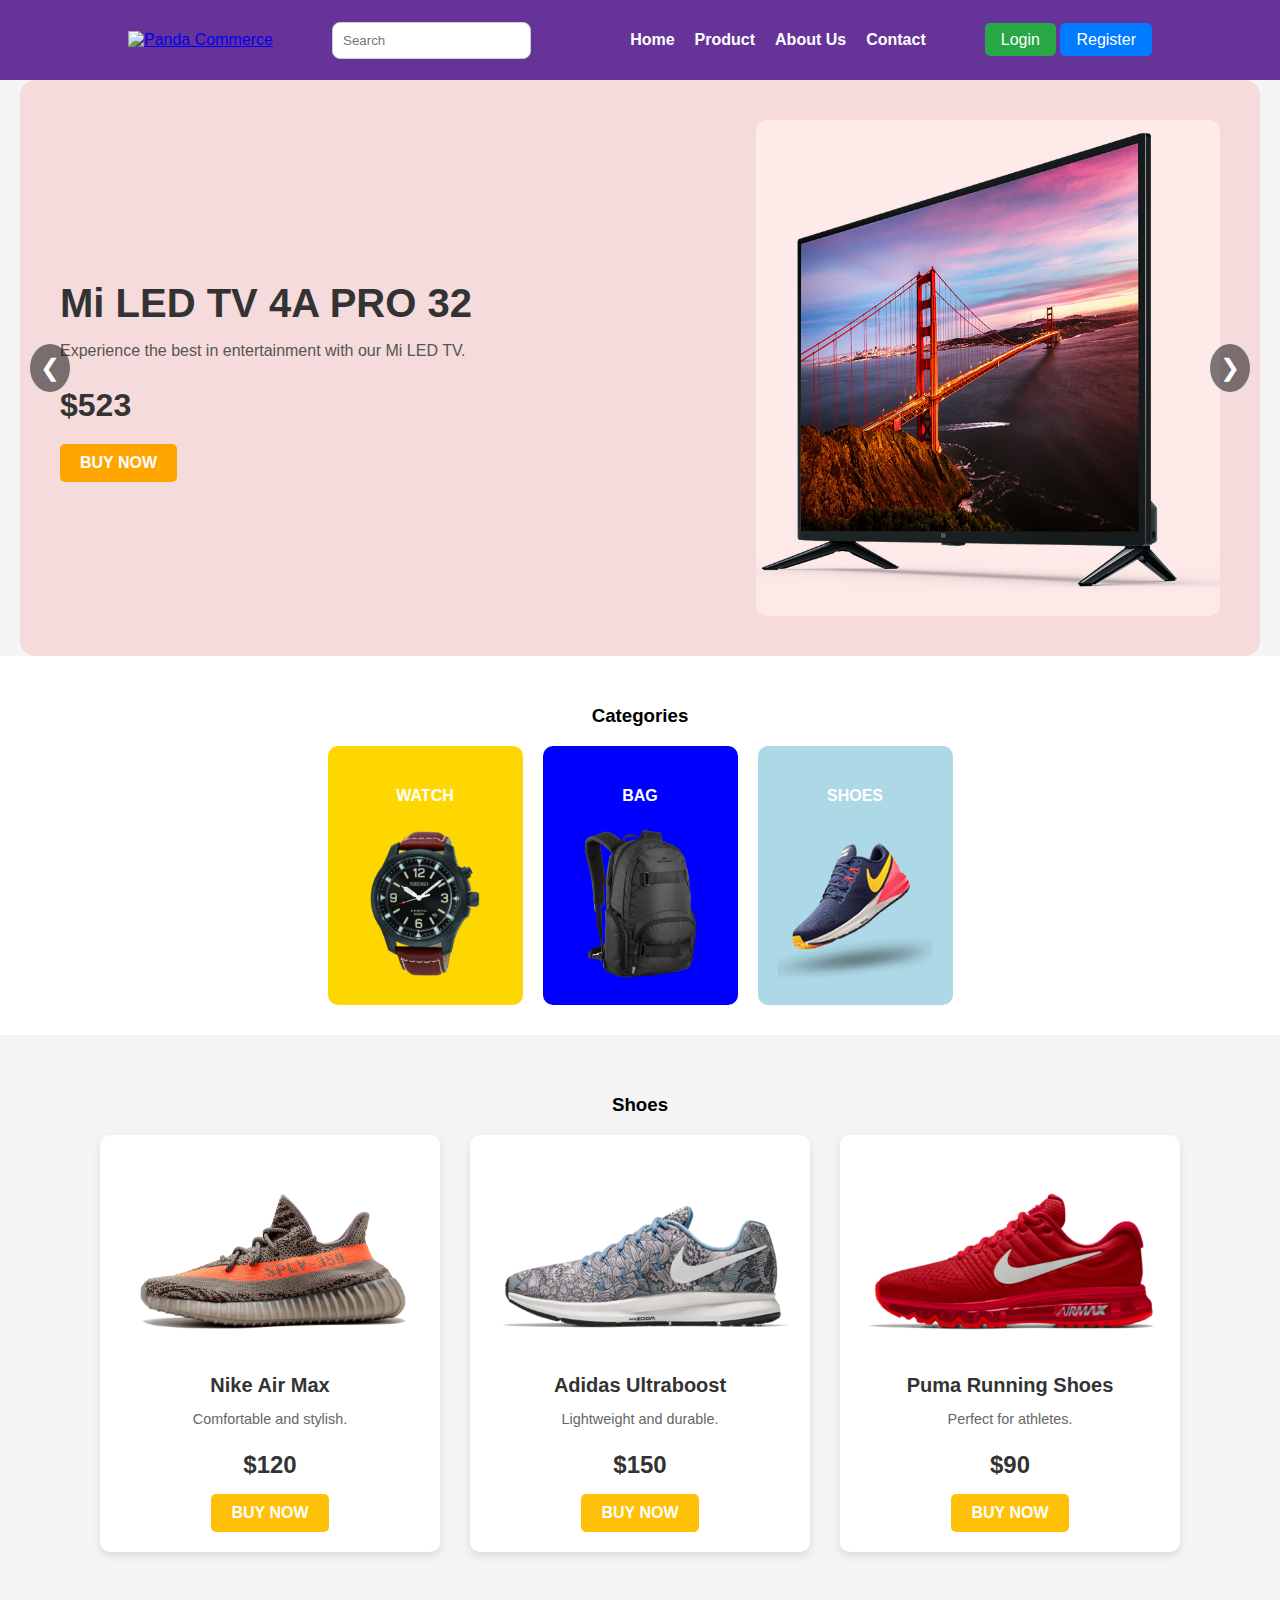
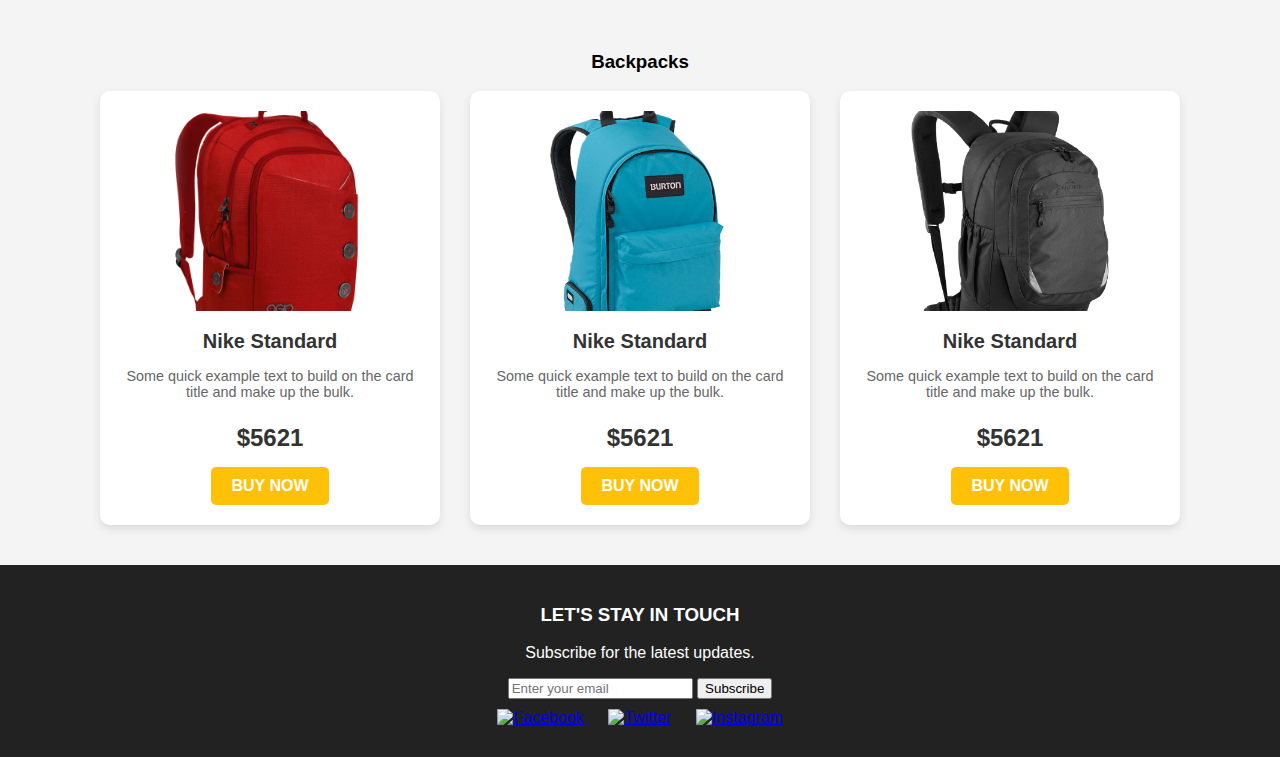
==== index.html @ 49b981f8 "Add files via upload" ====
<!DOCTYPE html>
<html lang="en">

<head>
    <meta charset="UTF-8">
    <meta http-equiv="X-UA-Compatible" content="IE=edge">
    <meta name="viewport" content="width=device-width, initial-scale=1.0">
    <link rel="shortcut icon" href="C:\Users\MK Pavel\Desktop\Panda Commerce\images\favpng_logo-e-commerce-digital-marketing-brand-trade.png" type="image/x-icon">
    <link rel="stylesheet" href="style.css">
    <script src="script.js"></script>
    <title>E Commerce</title>
</head>

<body>
    <!-- Navigation Bar -->
    <header>
        <nav class="navbar">
            <div class="logo">
                <a href="Home.html">
                    <img src="C:\Users\MK Pavel\Desktop\Panda Commerce\images\favpng_logo-e-commerce-digital-marketing-brand-trade.png" alt="Panda Commerce">
                </a>
            </div>
            <form class="search-box">
                <input type="search" placeholder="Search" aria-label="Search">
            </form>
            <ul class="menu-list">
                <li><a href="Home.html">Home</a></li>
                <li><a href="Product.html">Product</a></li>
                <li><a href="AboutUs.html">About Us</a></li>
                <li><a href="ContactUs.html">Contact</a></li>
            </ul>
            <div class="auth-buttons">
                <a href="login.html" class="login-btn">Login</a>
                <a href="register.html" class="register-btn">Register</a>
            </div>
        </nav>
    </header>

    <!-- Slider Section -->
<section class="slider-box">
    <div class="slider">
        <!-- Slide 1 -->
        <div class="slider-item active">
            <div class="slider-content">
                <div class="info-text">
                    <h1>Mi LED TV 4A PRO 32</h1>
                    <p>Experience the best in entertainment with our Mi LED TV.</p>
                    <h2>$523</h2>
                    <button class="purchase-btn">BUY NOW</button>
                </div>
                <img src="images/banner-images/tv.png" alt="Mi LED TV">
            </div>
        </div>
        <!-- Slide 2 -->
        <div class="slider-item">
            <div class="slider-content">
                <div class="info-text">
                    <h1>Mi Headphone 4A PRO 32</h1>
                    <p>Immerse yourself in high-quality sound with our Mi Headphone.</p>
                    <h2>$299</h2>
                    <button class="purchase-btn">BUY NOW</button>
                </div>
                <img src="images/banner-images/headphone.png" alt="Mi Headphone">
            </div>
        </div>
        <!-- Slide 3 -->
        <div class="slider-item">
            <div class="slider-content">
                <div class="info-text">
                    <h1>Mi Game Box 4A PRO 32</h1>
                    <p>Take your gaming experience to the next level with our Mi Game Box.</p>
                    <h2>$499</h2>
                    <button class="purchase-btn">BUY NOW</button>
                </div>
                <img src="images/banner-images/xbox.png" alt="Mi Game Box">
            </div>
        </div>
    </div>
    <!-- Slider Controls -->
    <button class="slider-control prev">&#10094;</button>
    <button class="slider-control next">&#10095;</button>
</section>

    <!-- Categories -->
    <section class="category-section">
        <h3>Categories</h3>
        <div class="category-box">
            <div class="category-item watch-sec">
                <h4>WATCH</h4>
                <img src="images/categories/watch.png">
            </div>
            <div class="category-item bag-sec">
                <h4>BAG</h4>
                <img src="images/categories/bag.png">
            </div>
            <div class="category-item shoe-sec">
                <h4>SHOES</h4>
                <img src="images/categories/shoes.png">
            </div>
        </div>
    </section>

    <!-- Product Section -->
    <section class="product-section">
        <h3>Shoes</h3>
        <div class="product-grid">
            <div class="product-card">
                <img src="images/shoes/shoe-1.png">
                <h5>Nike Air Max</h5>
                <p>Comfortable and stylish.</p>
                <h3>$120</h3>
                <button class="purchase-btn">BUY NOW</button>
            </div>
            <div class="product-card">
                <img src="images/shoes/shoe-2.png">
                <h5>Adidas Ultraboost</h5>
                <p>Lightweight and durable.</p>
                <h3>$150</h3>
                <button class="purchase-btn">BUY NOW</button>
            </div>
            <div class="product-card">
                <img src="images/shoes/shoe-3.png">
                <h5>Puma Running Shoes</h5>
                <p>Perfect for athletes.</p>
                <h3>$90</h3>
                <button class="purchase-btn">BUY NOW</button>
            </div>
        </div>
    </section>

    <!-- Backpack Section -->
    <section class="backpacks">
        <div class="section-header">
            <h3>Backpacks</h3>
            <a href="#"></a>
        </div>
        <div class="backpack-cards">
            <div class="card">
                <img src="images/bags/bag-1.png" alt="Bag 1">
                <h5>Nike Standard</h5>
                <p>Some quick example text to build on the card title and make up the bulk.</p>
                <h3>$5621</h3>
                <button class="btn">BUY NOW</button>
            </div>
            <div class="card">
                <img src="images/bags/bag-2.png" alt="Bag 2">
                <h5>Nike Standard</h5>
                <p>Some quick example text to build on the card title and make up the bulk.</p>
                <h3>$5621</h3>
                <button class="btn">BUY NOW</button>
            </div>
            <div class="card">
                <img src="images/bags/bag-3.png" alt="Bag 3">
                <h5>Nike Standard</h5>
                <p>Some quick example text to build on the card title and make up the bulk.</p>
                <h3>$5621</h3>
                <button class="btn">BUY NOW</button>
            </div>
        </div>
    </section>
</main>


    <!-- Footer -->
    <footer>
        <div class="footer-content">
            <h3>LET'S STAY IN TOUCH</h3>
            <p>Subscribe for the latest updates.</p>
            <form class="subscribe-box">
                <input type="email" placeholder="Enter your email">
                <button type="submit">Subscribe</button>
            </form>
            <div class="social-icons">
                <a href="#"><img src="C:\Users\MK Pavel\Desktop\Panda Commerce\images\2023_Facebook_icon.svg.png" alt="Facebook"></a>
                <a href="#"><img src="C:\Users\MK Pavel\Desktop\Panda Commerce\images\Logo_of_Twitter.svg.png" alt="Twitter"></a>
                <a href="#"><img src="C:\Users\MK Pavel\Desktop\Panda Commerce\images\instagram-vector-logo-icon-social-media-logotype_901408-395.avif" alt="Instagram"></a>
            </div>
        </div>
    </footer>
</body>

</html>
---- style.css ----
body {
    font-family: Arial, sans-serif;
    margin: 0;
    padding: 0;
    background: #f4f4f4;
}

/* Navbar */
.navbar {
    display: flex;
    justify-content: space-between;
    align-items: center;
    padding: 15px 10%;
    background-color: rebeccapurple
}

.navbar .logo img {
    width: 140px;
}

.search-box input {
    padding: 10px;
    border-radius: 8px;
    border: 1px solid #ccc;
}

.menu-list {
    list-style: none;
    display: flex;
    gap: 20px;
}

.menu-list a {
    text-decoration: none;
    color: white;
    font-weight: bold;
}

/* Hover Effect */
.menu-list a:hover {
    background: rgba(255, 255, 255, 0.2);
    border-radius: 5px;
}

.auth-buttons .login-btn,
.auth-buttons .register-btn {
    padding: 8px 16px;
    color: white;
    text-decoration: none;
    border-radius: 5px;
}

.auth-buttons .login-btn {
    background-color: #28a745;
}

.auth-buttons .register-btn {
    background-color: #007bff;
}

/* Slider Box */
.slider-box {
    position: relative;
    width: 100%;
    max-width: 1200px;
    margin: 0 auto;
    overflow: hidden;
    border-radius: 15px;
    background-color: rgba(255, 0, 0, 0.1); /* Light red background */
    padding: 20px;
}

/* Slider Container */
.slider {
    display: flex;
    transition: transform 0.5s ease-in-out;
}

/* Slider Item */
.slider-item {
    min-width: 100%;
    box-sizing: border-box;
    display: none;
}

.slider-item.active {
    display: flex;
}

/* Slider Content */
.slider-content {
    display: flex;
    align-items: center;
    justify-content: space-between;
    width: 100%;
    padding: 20px;
}

/* Info Text */
.info-text {
    max-width: 50%;
}

.info-text h1 {
    font-size: 2.5rem;
    color: #333;
    margin-bottom: 10px;
}

.info-text p {
    font-size: 1rem;
    color: #555;
    margin-bottom: 20px;
}

.info-text h2 {
    font-size: 2rem;
    color: #333;
    margin-bottom: 20px;
}

/* Purchase Button */
.purchase-btn {
    padding: 10px 20px;
    background-color: #ffc107; /* Yellow button */
    border: none;
    border-radius: 5px;
    font-size: 1rem;
    font-weight: bold;
    cursor: pointer;
    transition: background-color 0.3s ease;
}

.purchase-btn:hover {
    background-color: #e0a800; /* Darker yellow on hover */
}

/* Slider Image */
.slider-content img {
    max-width: 40%;
    height: auto;
    border-radius: 10px;
}

/* Slider Controls */
.slider-control {
    position: absolute;
    top: 50%;
    transform: translateY(-50%);
    background-color: rgba(0, 0, 0, 0.5);
    color: white;
    border: none;
    padding: 10px;
    cursor: pointer;
    font-size: 1.5rem;
    border-radius: 50%;
    transition: background-color 0.3s ease;
}

.slider-control:hover {
    background-color: rgba(0, 0, 0, 0.8);
}

.slider-control.prev {
    left: 10px;
}

.slider-control.next {
    right: 10px;
}

/* Categories */
.category-section {
    padding: 30px;
    background: white;
    text-align: center;
}

.category-box {
    display: flex;
    justify-content: center;
    gap: 20px;
}

.category-item {
    padding: 20px;
    border-radius: 10px;
    color: white;
}

.watch-sec { background: gold; }
.bag-sec { background: blue; }
.shoe-sec { background: lightblue; }

/* Product & Backpack Sections */
.product-section, .backpacks {
    padding: 40px;
    text-align: center;
}

.product-grid, .backpack-cards {
    display: flex;
    justify-content: center;
    gap: 30px;
    flex-wrap: wrap; /* Allow wrapping for smaller screens */
}

.product-card, .card {
    background: white;
    padding: 20px;
    text-align: center;
    border-radius: 10px;
    box-shadow: 0 4px 8px rgba(0, 0, 0, 0.1); /* Add shadow for consistency */
    width: 300px; /* Fixed width for all cards */
    transition: transform 0.3s ease, box-shadow 0.3s ease; /* Smooth hover effect */
}

.product-card:hover, .card:hover {
    transform: translateY(-5px); /* Lift card on hover */
    box-shadow: 0 8px 16px rgba(0, 0, 0, 0.2); /* Enhance shadow on hover */
}

.product-card img, .card img {
    width: 100%;
    height: 200px; /* Fixed height for images */
    object-fit: cover; /* Ensure images fit nicely */
    border-radius: 10px; /* Rounded corners for images */
}

.product-card h5, .card h5 {
    font-size: 1.25rem;
    margin: 15px 0 10px;
    color: #333;
}

.product-card p, .card p {
    font-size: 0.9rem;
    color: #666;
    margin-bottom: 15px;
}

.product-card h3, .card h3 {
    font-size: 1.5rem;
    color: #333;
    margin-bottom: 15px;
}

.product-card .purchase-btn, .card .btn {
    padding: 10px 20px;
    background-color: #ffc107; /* Yellow button */
    border: none;
    border-radius: 5px;
    font-size: 1rem;
    font-weight: bold;
    cursor: pointer;
    transition: background-color 0.3s ease;
}

.product-card .purchase-btn:hover, .card .btn:hover {
    background-color: #e0a800; /* Darker yellow on hover */
}

/* Button Styling */
.purchase-btn, .btn {
    background-color: orange;
    padding: 10px 20px;
    border: none;
    color: white;
    cursor: pointer;
}

/* Footer */
footer {
    background-color: #222;
    color: white;
    text-align: center;
    padding: 20px;
}

.footer-content .social-icons img {
    width: 30px;
    margin: 10px;
}
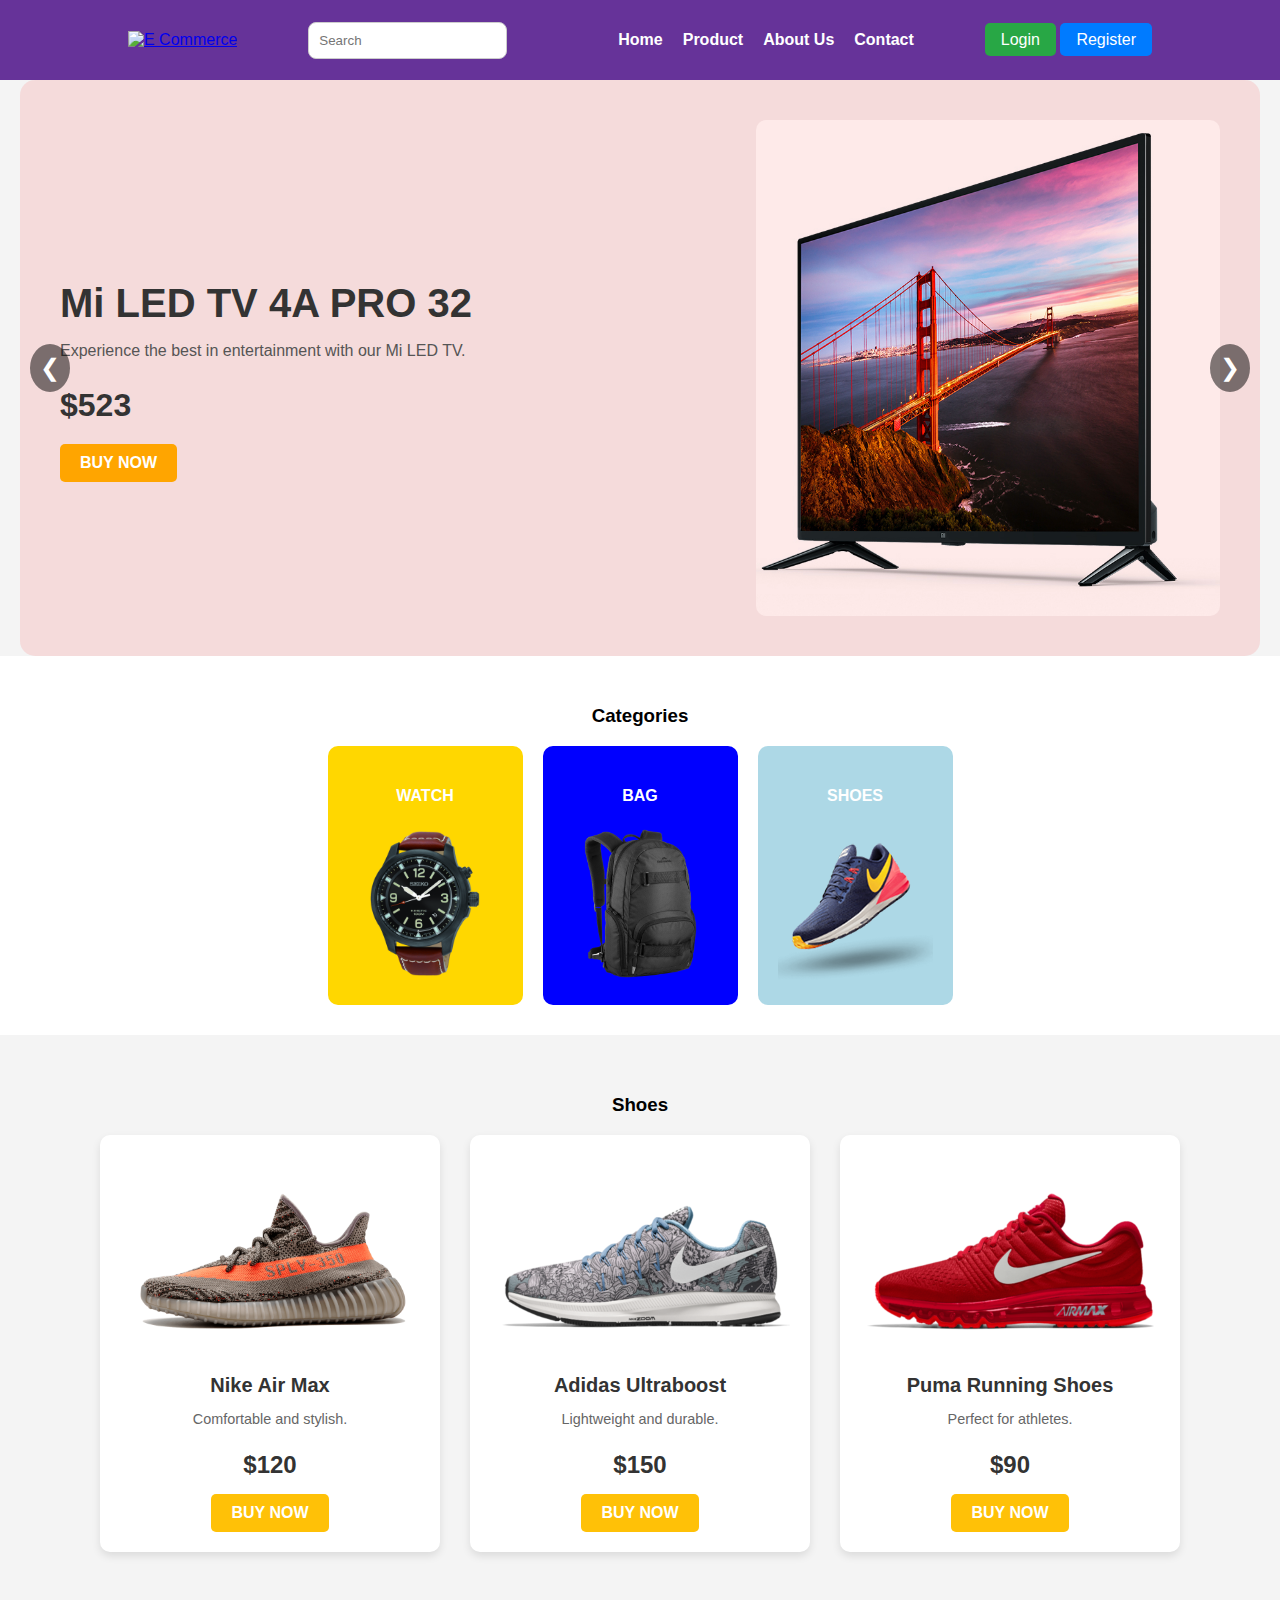
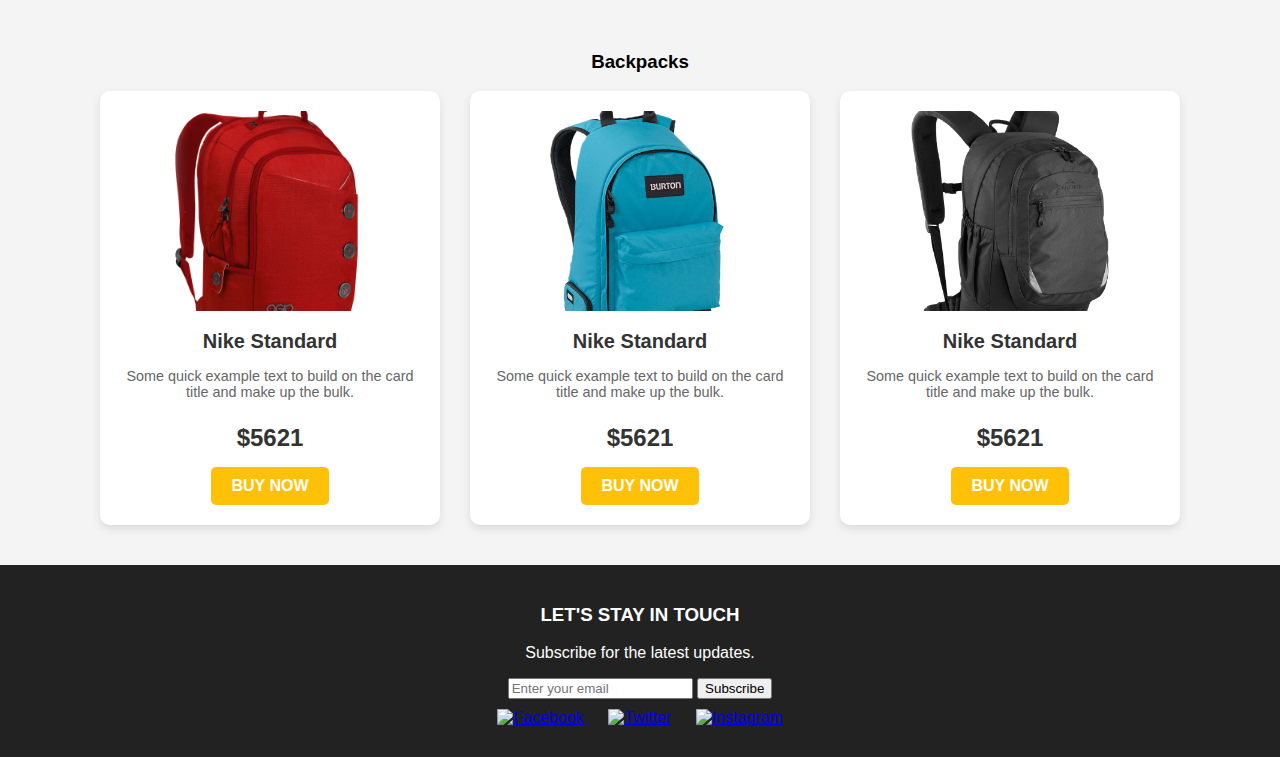
==== commit 5a93e083: "index.html" ====
--- a/index.html
+++ b/index.html
@@ -5,7 +5,7 @@
     <meta charset="UTF-8">
     <meta http-equiv="X-UA-Compatible" content="IE=edge">
     <meta name="viewport" content="width=device-width, initial-scale=1.0">
-    <link rel="shortcut icon" href="C:\Users\MK Pavel\Desktop\Panda Commerce\images\favpng_logo-e-commerce-digital-marketing-brand-trade.png" type="image/x-icon">
+    <link rel="shortcut icon" href="C:\Users\MK Pavel\Desktop\E Commerce\images\favpng_logo-e-commerce-digital-marketing-brand-trade.png" type="image/x-icon">
     <link rel="stylesheet" href="style.css">
     <script src="script.js"></script>
     <title>E Commerce</title>
@@ -17,7 +17,7 @@
         <nav class="navbar">
             <div class="logo">
                 <a href="Home.html">
-                    <img src="C:\Users\MK Pavel\Desktop\Panda Commerce\images\favpng_logo-e-commerce-digital-marketing-brand-trade.png" alt="Panda Commerce">
+                    <img src="C:\Users\MK Pavel\Desktop\E Commerce\images\favpng_logo-e-commerce-digital-marketing-brand-trade.png" alt="E Commerce">
                 </a>
             </div>
             <form class="search-box">
@@ -171,9 +171,9 @@
                 <button type="submit">Subscribe</button>
             </form>
             <div class="social-icons">
-                <a href="#"><img src="C:\Users\MK Pavel\Desktop\Panda Commerce\images\2023_Facebook_icon.svg.png" alt="Facebook"></a>
-                <a href="#"><img src="C:\Users\MK Pavel\Desktop\Panda Commerce\images\Logo_of_Twitter.svg.png" alt="Twitter"></a>
-                <a href="#"><img src="C:\Users\MK Pavel\Desktop\Panda Commerce\images\instagram-vector-logo-icon-social-media-logotype_901408-395.avif" alt="Instagram"></a>
+                <a href="#"><img src="C:\Users\MK Pavel\Desktop\E Commerce\images\2023_Facebook_icon.svg.png" alt="Facebook"></a>
+                <a href="#"><img src="C:\Users\MK Pavel\Desktop\E Commerce\images\Logo_of_Twitter.svg.png" alt="Twitter"></a>
+                <a href="#"><img src="C:\Users\MK Pavel\Desktop\E Commerce\images\instagram-vector-logo-icon-social-media-logotype_901408-395.avif" alt="Instagram"></a>
             </div>
         </div>
     </footer>
